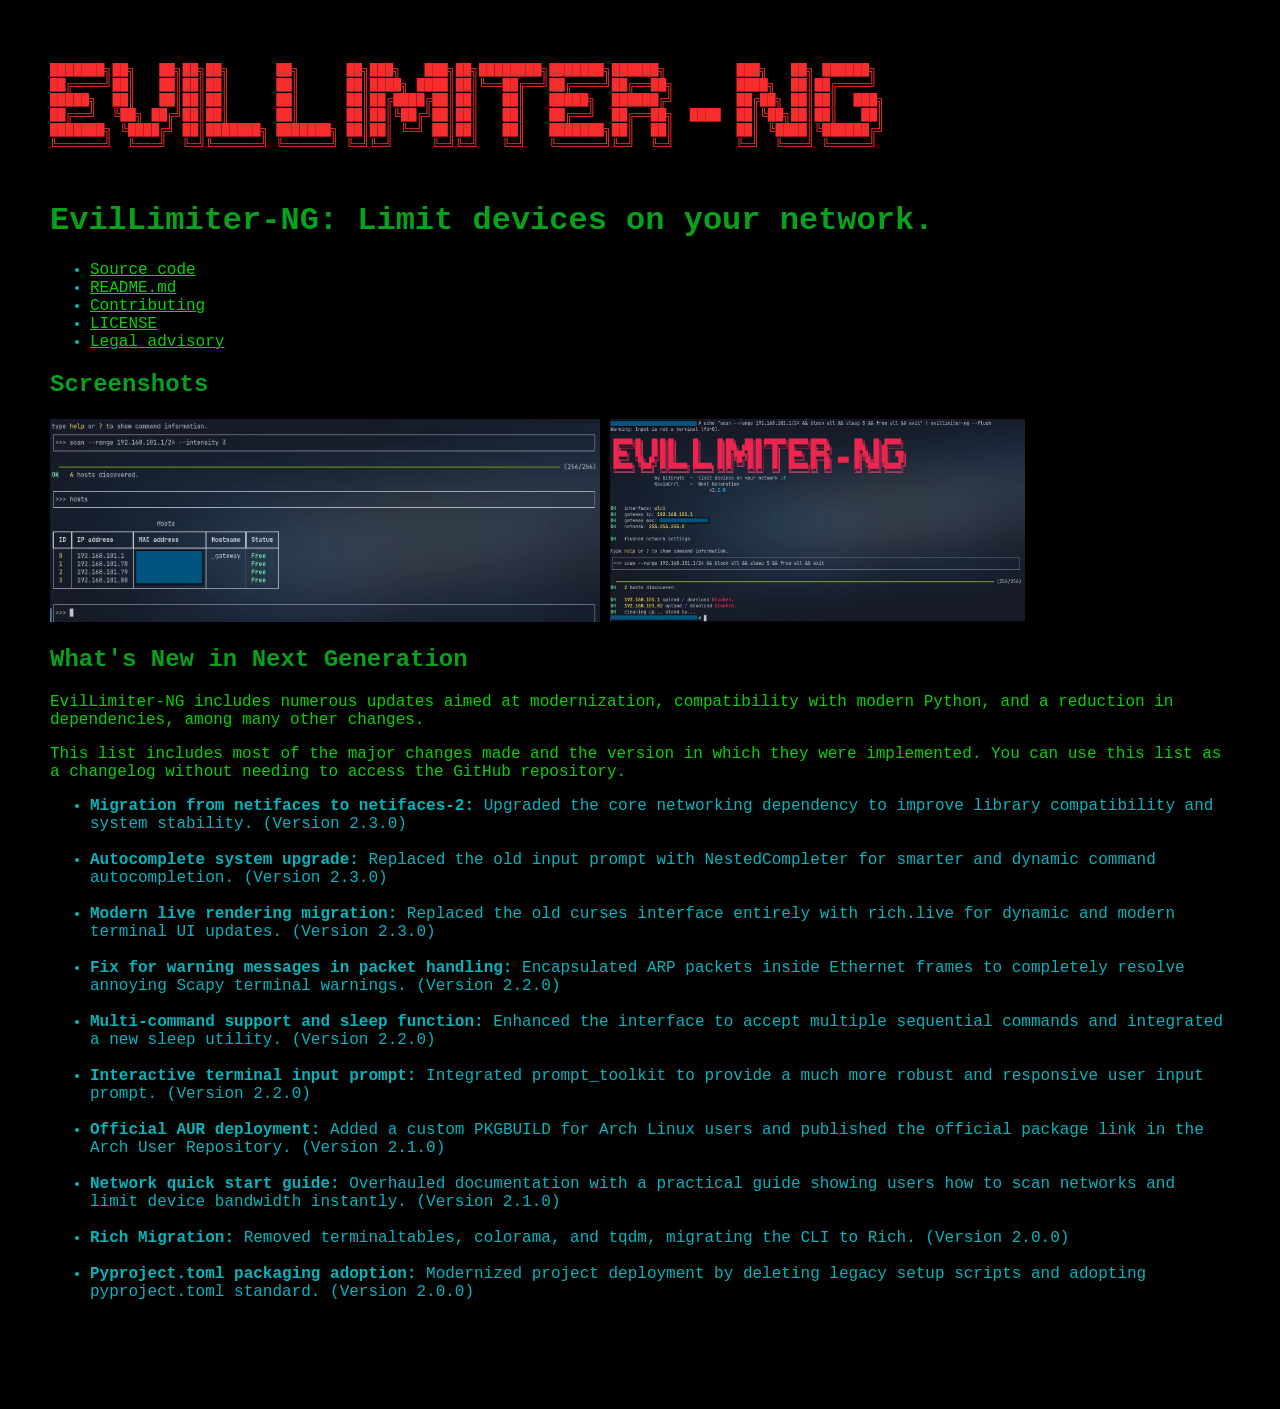
==== docs/index.html @ 6b51c89b "Version 2.3.0" ====
<!DOCTYPE html>
<html lang="en">

<head>
    <meta charset="UTF-8">
    <title>EvilLimiter-NG</title>
    <link rel="stylesheet" href="styles.css">
</head>

<body>
    <pre style="display: inline-block; min-width: max-content;">
███████╗██╗   ██╗██╗██╗      ██╗      ██╗███╗   ███╗██╗████████╗███████╗██████╗         ███╗   ██╗ ██████╗
██╔════╝██║   ██║██║██║      ██║      ██║████╗ ████║██║╚══██╔══╝██╔════╝██╔══██╗        ████╗  ██║██╔════╝
█████╗  ██║   ██║██║██║      ██║      ██║██╔████╔██║██║   ██║   █████╗  ██████╔╝        ██╔██╗ ██║██║  ███╗
██╔══╝  ╚██╗ ██╔╝██║██║      ██║      ██║██║╚██╔╝██║██║   ██║   ██╔══╝  ██╔══██╗  ████  ██║╚██╗██║██║   ██║
███████╗ ╚████╔╝ ██║███████╗ ███████╗ ██║██║ ╚═╝ ██║██║   ██║   ███████╗██║  ██║        ██║ ╚████║╚██████╔╝
╚══════╝  ╚═══╝  ╚═╝╚══════╝ ╚══════╝ ╚═╝╚═╝     ╚═╝╚═╝   ╚═╝   ╚══════╝╚═╝  ╚═╝        ╚═╝  ╚═══╝ ╚═════╝
    </pre>
    <h1>EvilLimiter-NG: Limit devices on your network.</h1>
    <ul>
        <li><a href="https://github.com/KevinCrrl/evillimiter-ng">Source code</a></li>
        <li><a href="https://github.com/KevinCrrl/evillimiter-ng/blob/main/README.md">README.md</a></li>
        <li><a href="https://github.com/KevinCrrl/evillimiter-ng/blob/main/CONTRIBUTING.md">Contributing</a></li>
        <li><a href="https://github.com/KevinCrrl/evillimiter-ng/blob/main/LICENSE">LICENSE</a></li>
        <li><a href="https://github.com/KevinCrrl/evillimiter-ng/blob/main/LEGAL.md">Legal advisory</a></li>
    </ul>

    <h2>Screenshots</h2>
    <img src="assets/scan.webp" alt="evillimiter-ng scan and hosts commands" width="550px">
    <img src="assets/echo.webp" alt="evillimiter-ng scan and hosts commands" width="415px">

    <h2>What's New in Next Generation</h2>
    <p>EvilLimiter-NG includes numerous updates aimed at modernization, compatibility with modern Python, and a
        reduction in dependencies, among many other changes.</p>
    <p>This list includes most of the major changes made and the version in which they were implemented. You can use
        this list as a changelog without needing to access the GitHub repository.</p>
    <ul>
        <li><b>Migration from netifaces to netifaces-2: </b>Upgraded the core networking dependency to improve library
            compatibility and system stability. (Version 2.3.0)</li><br>
        <li><b>Autocomplete system upgrade: </b>Replaced the old input prompt with NestedCompleter for smarter and
            dynamic command autocompletion. (Version 2.3.0)</li><br>
        <li><b>Modern live rendering migration: </b>Replaced the old curses interface entirely with rich.live for
            dynamic and modern terminal UI updates. (Version 2.3.0)</li><br>
        <li><b>Fix for warning messages in packet handling: </b>Encapsulated ARP packets inside Ethernet frames to
            completely resolve annoying Scapy terminal warnings. (Version 2.2.0)</li><br>
        <li><b>Multi-command support and sleep function: </b>Enhanced the interface to accept multiple sequential
            commands and integrated a new sleep utility. (Version 2.2.0)</li><br>
        <li><b>Interactive terminal input prompt: </b>Integrated prompt_toolkit to provide a much more robust and
            responsive user input prompt. (Version 2.2.0)</li><br>
        <li><b>Official AUR deployment: </b>Added a custom PKGBUILD for Arch Linux users and published the official
            package link in the Arch User Repository. (Version 2.1.0)</li><br>
        <li><b>Network quick start guide: </b>Overhauled documentation with a practical guide showing users how to scan
            networks and limit device bandwidth instantly. (Version 2.1.0)</li><br>
        <li><b>Rich Migration: </b>Removed terminaltables, colorama, and tqdm, migrating the CLI to Rich. (Version
            2.0.0)</li><br>
        <li><b>Pyproject.toml packaging adoption: </b>Modernized project deployment by deleting legacy setup scripts and
            adopting pyproject.toml standard. (Version 2.0.0)</li><br>
    </ul>
</body>

</html>
---- docs/styles.css ----
body {
    background-color: black;
    font-family: 'JetBrainsMono Nerd Font Mono', monospace;
    margin: 50px;
}

p, a {
    color: rgb(9, 209, 9);
}

pre {
    color: rgb(247, 45, 45);
}

h1, h2 {
    color: rgb(7, 161, 27);
}

li {
    color: rgb(5, 180, 189);
}
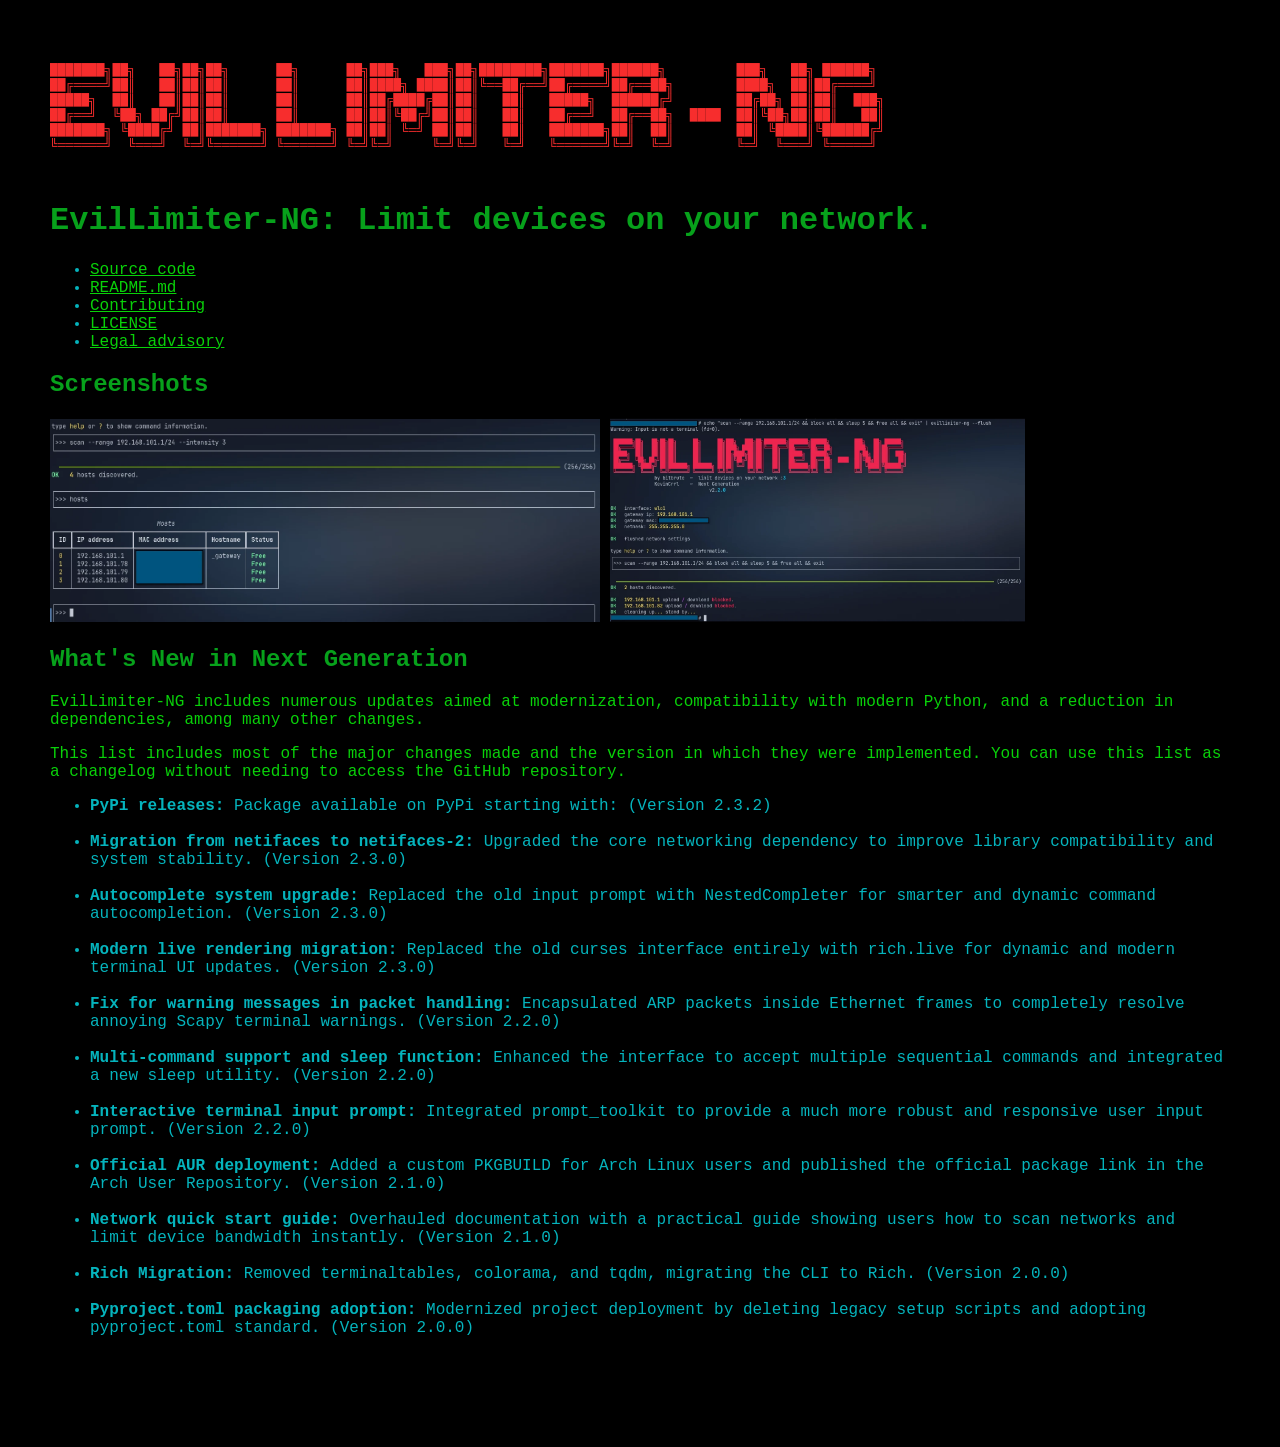
==== commit e338615f: "Update website" ====
--- a/docs/index.html
+++ b/docs/index.html
@@ -35,6 +35,7 @@
     <p>This list includes most of the major changes made and the version in which they were implemented. You can use
         this list as a changelog without needing to access the GitHub repository.</p>
     <ul>
+        <li><b>PyPi releases: </b>Package available on PyPi starting with: (Version 2.3.2)</li><br>
         <li><b>Migration from netifaces to netifaces-2: </b>Upgraded the core networking dependency to improve library
             compatibility and system stability. (Version 2.3.0)</li><br>
         <li><b>Autocomplete system upgrade: </b>Replaced the old input prompt with NestedCompleter for smarter and
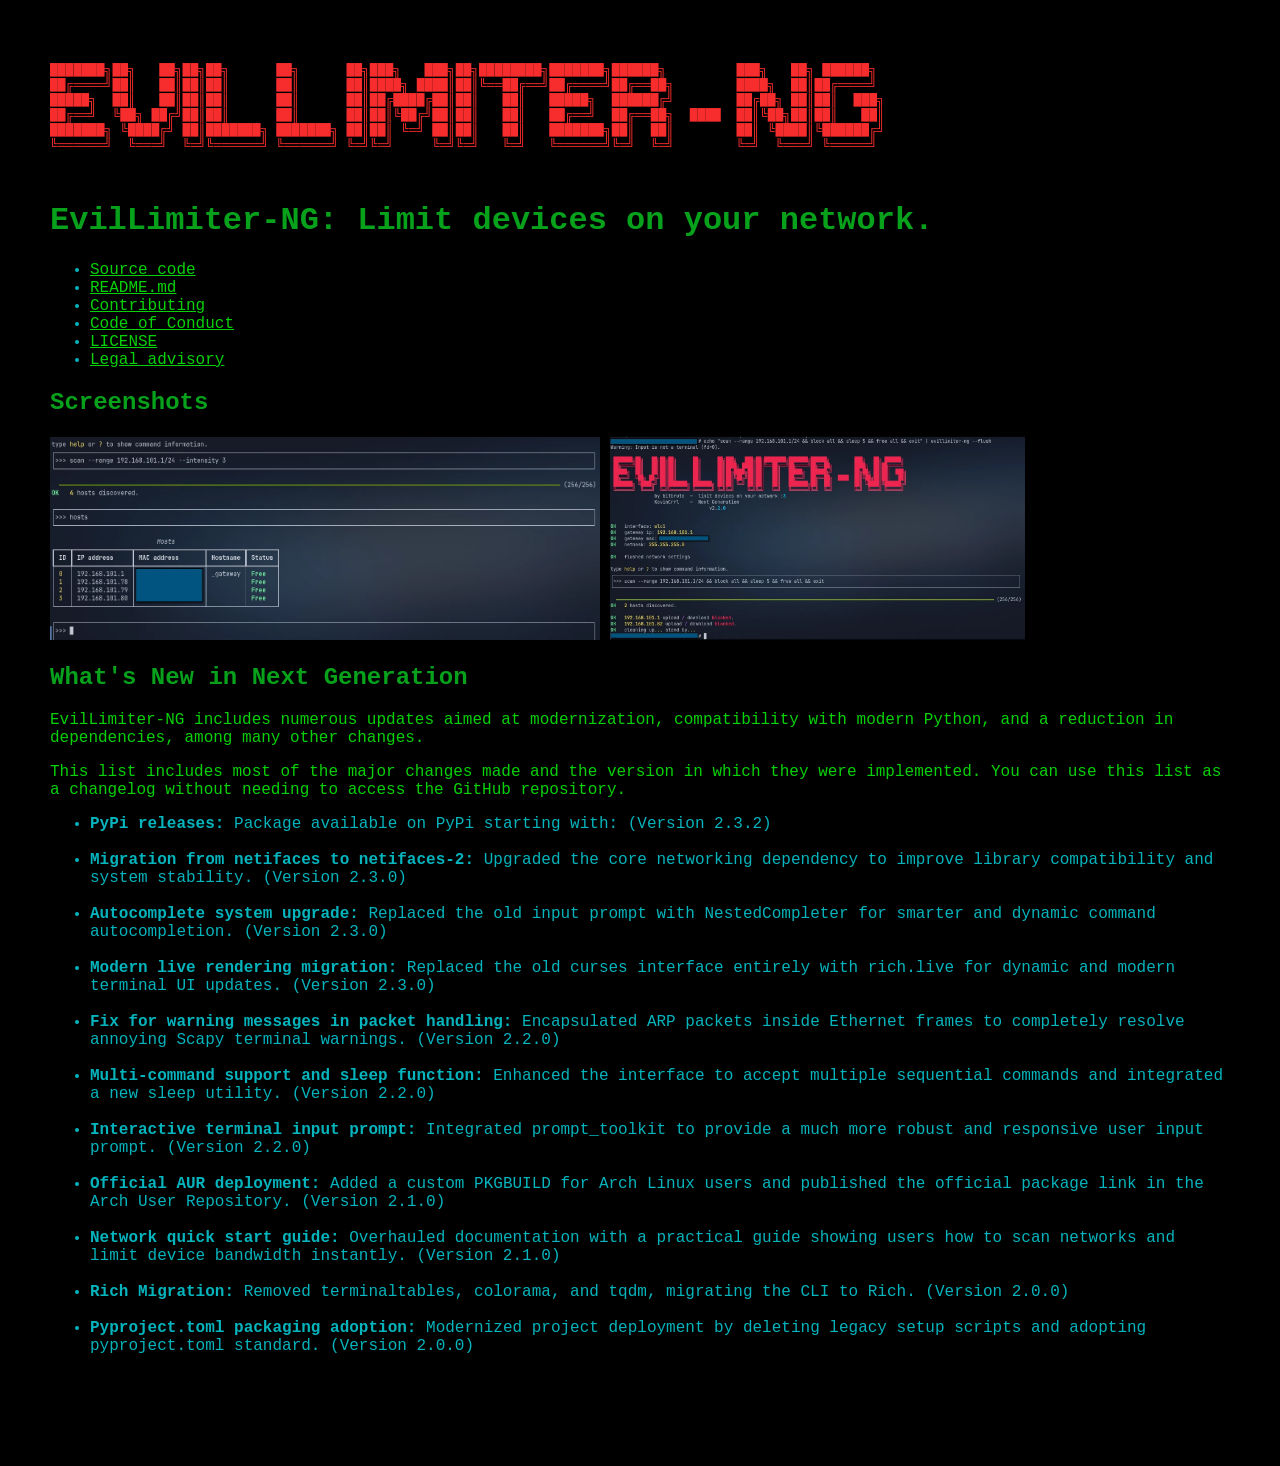
==== commit 8deee583: "Update website" ====
--- a/docs/index.html
+++ b/docs/index.html
@@ -21,6 +21,7 @@
         <li><a href="https://github.com/KevinCrrl/evillimiter-ng">Source code</a></li>
         <li><a href="https://github.com/KevinCrrl/evillimiter-ng/blob/main/README.md">README.md</a></li>
         <li><a href="https://github.com/KevinCrrl/evillimiter-ng/blob/main/CONTRIBUTING.md">Contributing</a></li>
+        <li><a href="https://github.com/KevinCrrl/evillimiter-ng/blob/main/CODE_OF_CONDUCT.md">Code of Conduct</a></li>
         <li><a href="https://github.com/KevinCrrl/evillimiter-ng/blob/main/LICENSE">LICENSE</a></li>
         <li><a href="https://github.com/KevinCrrl/evillimiter-ng/blob/main/LEGAL.md">Legal advisory</a></li>
     </ul>
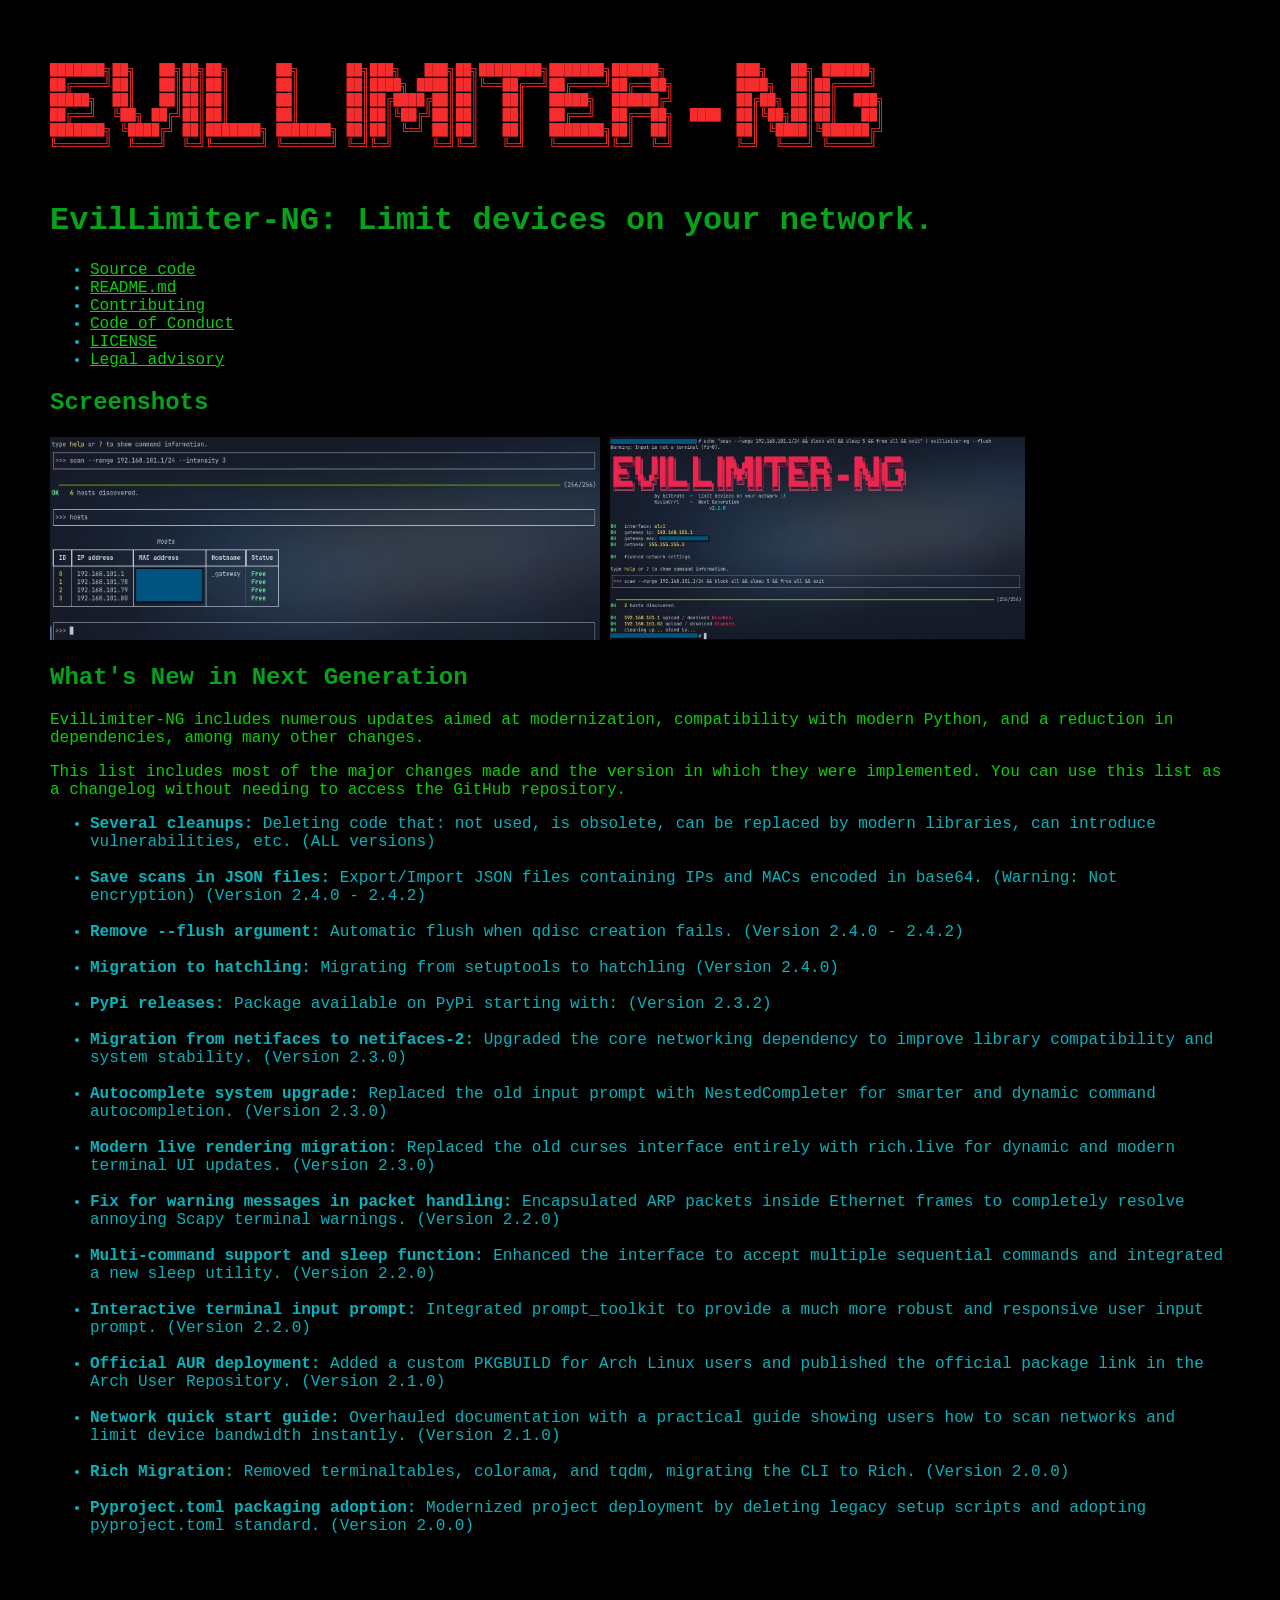
==== commit ebfac530: "Update website" ====
--- a/docs/index.html
+++ b/docs/index.html
@@ -36,6 +36,12 @@
     <p>This list includes most of the major changes made and the version in which they were implemented. You can use
         this list as a changelog without needing to access the GitHub repository.</p>
     <ul>
+        <li><b>Several cleanups: </b>Deleting code that: not used, is obsolete, can be replaced by modern libraries, can
+            introduce vulnerabilities, etc. (ALL versions)</li><br>
+        <li><b>Save scans in JSON files: </b>Export/Import JSON files containing IPs and MACs encoded in base64.
+            (Warning: Not encryption) (Version 2.4.0 - 2.4.2)</li><br>
+        <li><b>Remove --flush argument: </b>Automatic flush when qdisc creation fails. (Version 2.4.0 - 2.4.2)</li><br>
+        <li><b>Migration to hatchling: </b>Migrating from setuptools to hatchling (Version 2.4.0)</li><br>
         <li><b>PyPi releases: </b>Package available on PyPi starting with: (Version 2.3.2)</li><br>
         <li><b>Migration from netifaces to netifaces-2: </b>Upgraded the core networking dependency to improve library
             compatibility and system stability. (Version 2.3.0)</li><br>
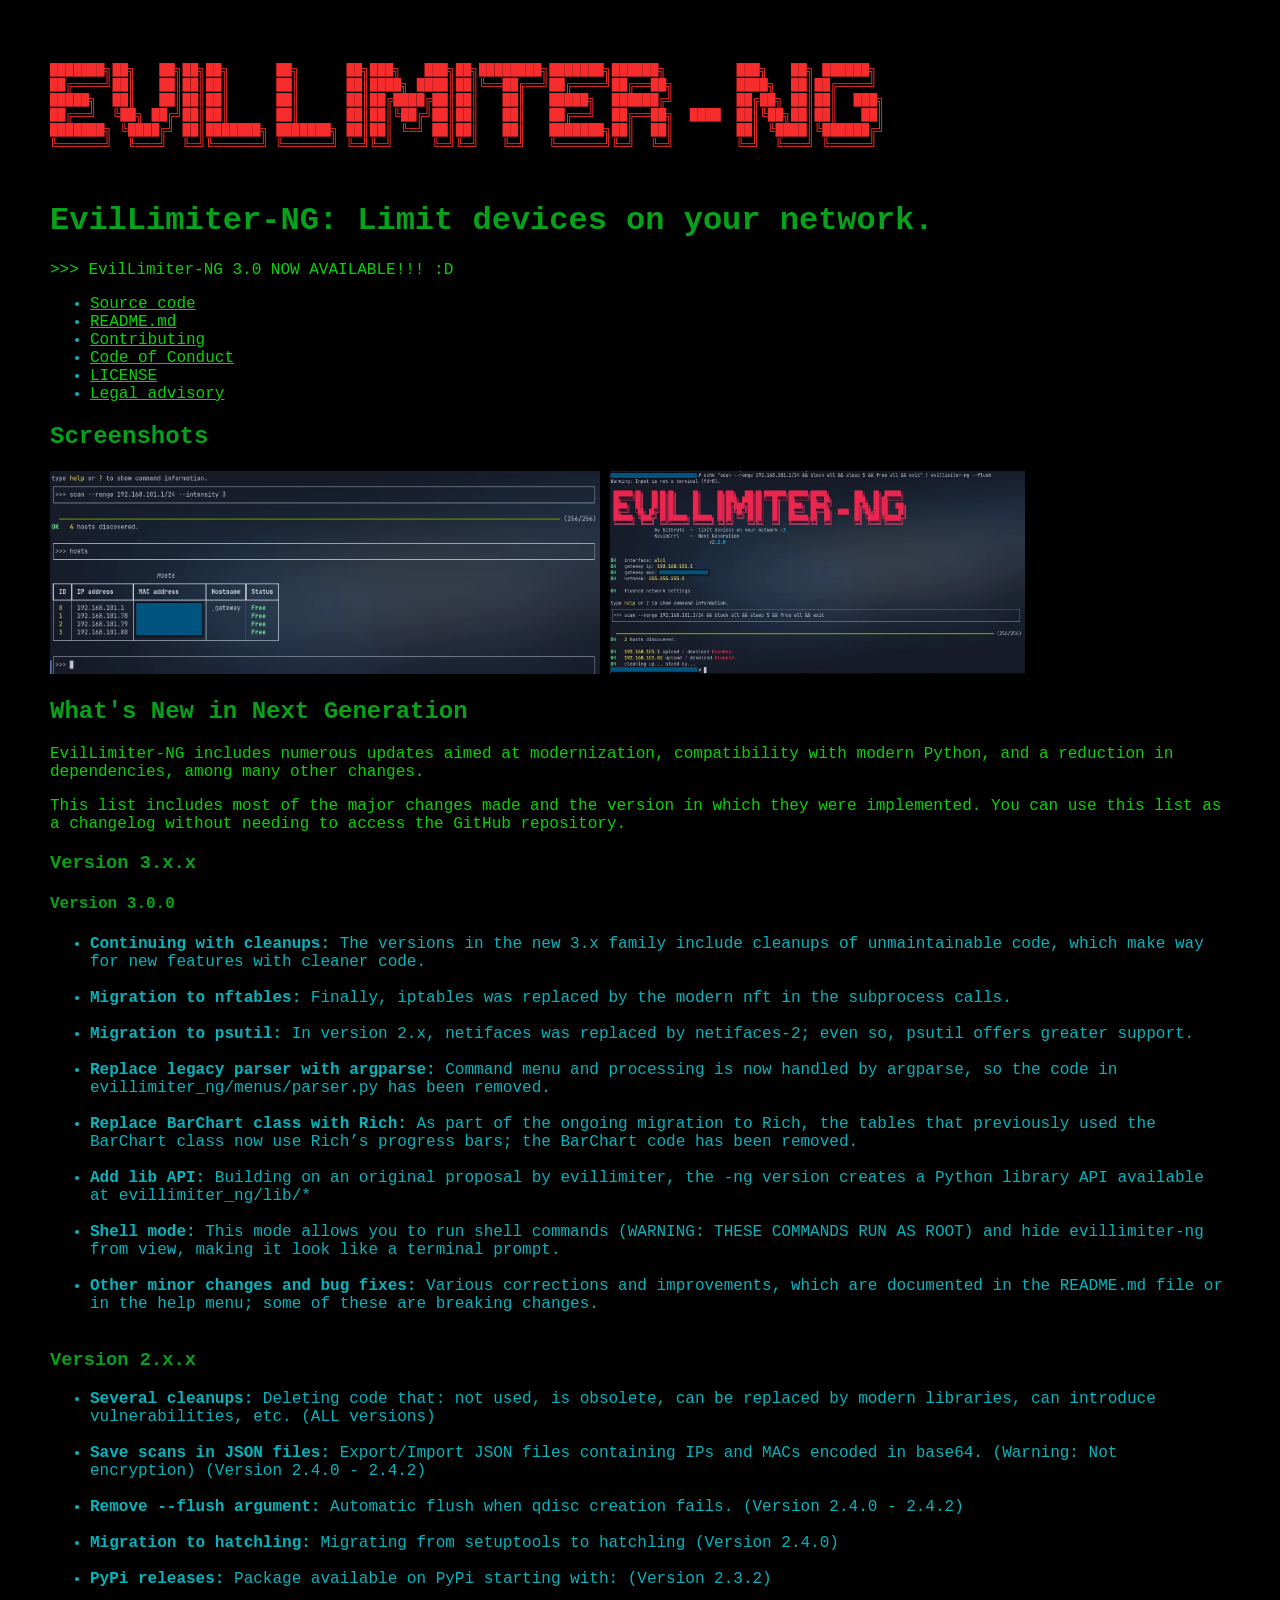
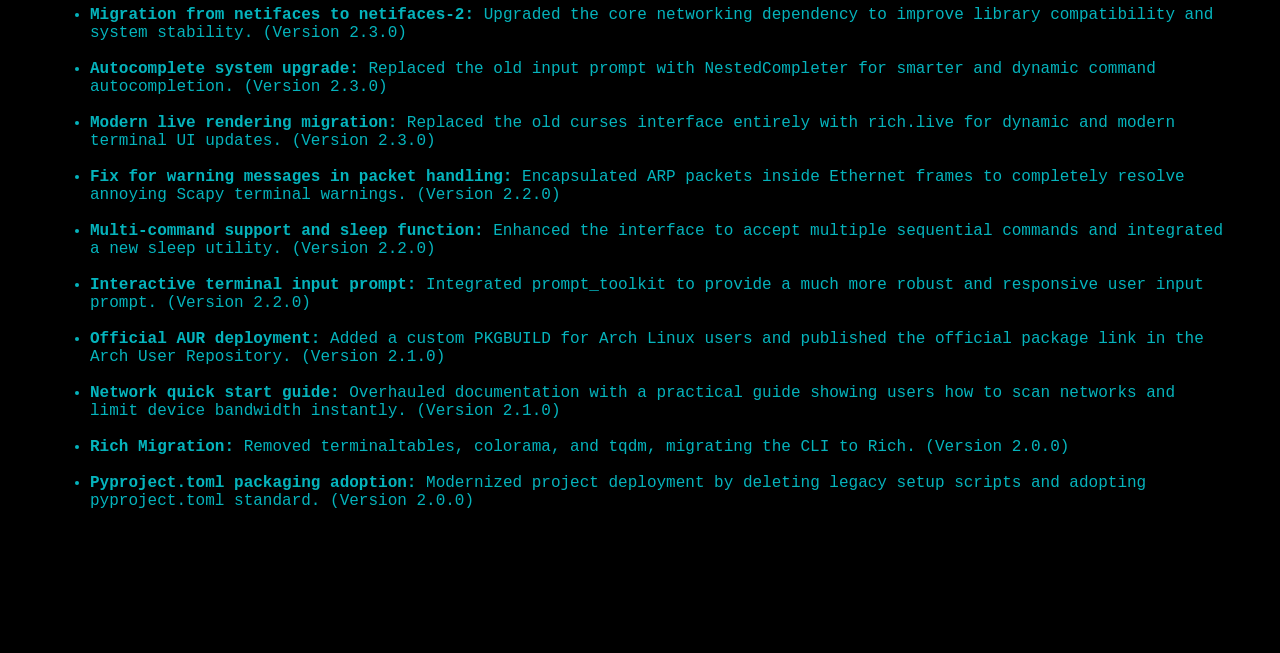
==== commit ad16d2db: "Update main screenshot and update website changelog" ====
--- a/docs/index.html
+++ b/docs/index.html
@@ -17,6 +17,7 @@
 ╚══════╝  ╚═══╝  ╚═╝╚══════╝ ╚══════╝ ╚═╝╚═╝     ╚═╝╚═╝   ╚═╝   ╚══════╝╚═╝  ╚═╝        ╚═╝  ╚═══╝ ╚═════╝
     </pre>
     <h1>EvilLimiter-NG: Limit devices on your network.</h1>
+    <p>>>> EvilLimiter-NG 3.0 NOW AVAILABLE!!! :D</p>
     <ul>
         <li><a href="https://github.com/KevinCrrl/evillimiter-ng">Source code</a></li>
         <li><a href="https://github.com/KevinCrrl/evillimiter-ng/blob/main/README.md">README.md</a></li>
@@ -35,6 +36,19 @@
         reduction in dependencies, among many other changes.</p>
     <p>This list includes most of the major changes made and the version in which they were implemented. You can use
         this list as a changelog without needing to access the GitHub repository.</p>
+    <h3>Version 3.x.x</h3>
+    <h4>Version 3.0.0</h4>
+    <ul>
+        <li><b>Continuing with cleanups: </b>The versions in the new 3.x family include cleanups of unmaintainable code, which make way for new features with cleaner code.</li><br>
+        <li><b>Migration to nftables: </b>Finally, iptables was replaced by the modern nft in the subprocess calls.</li><br>
+        <li><b>Migration to psutil: </b>In version 2.x, netifaces was replaced by netifaces-2; even so, psutil offers greater support.</li><br>
+        <li><b>Replace legacy parser with argparse: </b>Command menu and processing is now handled by argparse, so the code in evillimiter_ng/menus/parser.py has been removed.</li><br>
+        <li><b>Replace BarChart class with Rich: </b>As part of the ongoing migration to Rich, the tables that previously used the BarChart class now use Rich’s progress bars; the BarChart code has been removed.</li><br>
+        <li><b>Add lib API: </b>Building on an original proposal by evillimiter, the -ng version creates a Python library API available at evillimiter_ng/lib/*</li><br>
+        <li><b>Shell mode: </b>This mode allows you to run shell commands (WARNING: THESE COMMANDS RUN AS ROOT) and hide evillimiter-ng from view, making it look like a terminal prompt.</li><br>
+        <li><b>Other minor changes and bug fixes: </b>Various corrections and improvements, which are documented in the README.md file or in the help menu; some of these are breaking changes.</li><br>
+    </ul>
+    <h3>Version 2.x.x</h3>
     <ul>
         <li><b>Several cleanups: </b>Deleting code that: not used, is obsolete, can be replaced by modern libraries, can
             introduce vulnerabilities, etc. (ALL versions)</li><br>
--- a/docs/styles.css
+++ b/docs/styles.css
@@ -12,7 +12,7 @@
     color: rgb(247, 45, 45);
 }
 
-h1, h2 {
+h1, h2, h3, h4 {
     color: rgb(7, 161, 27);
 }
 
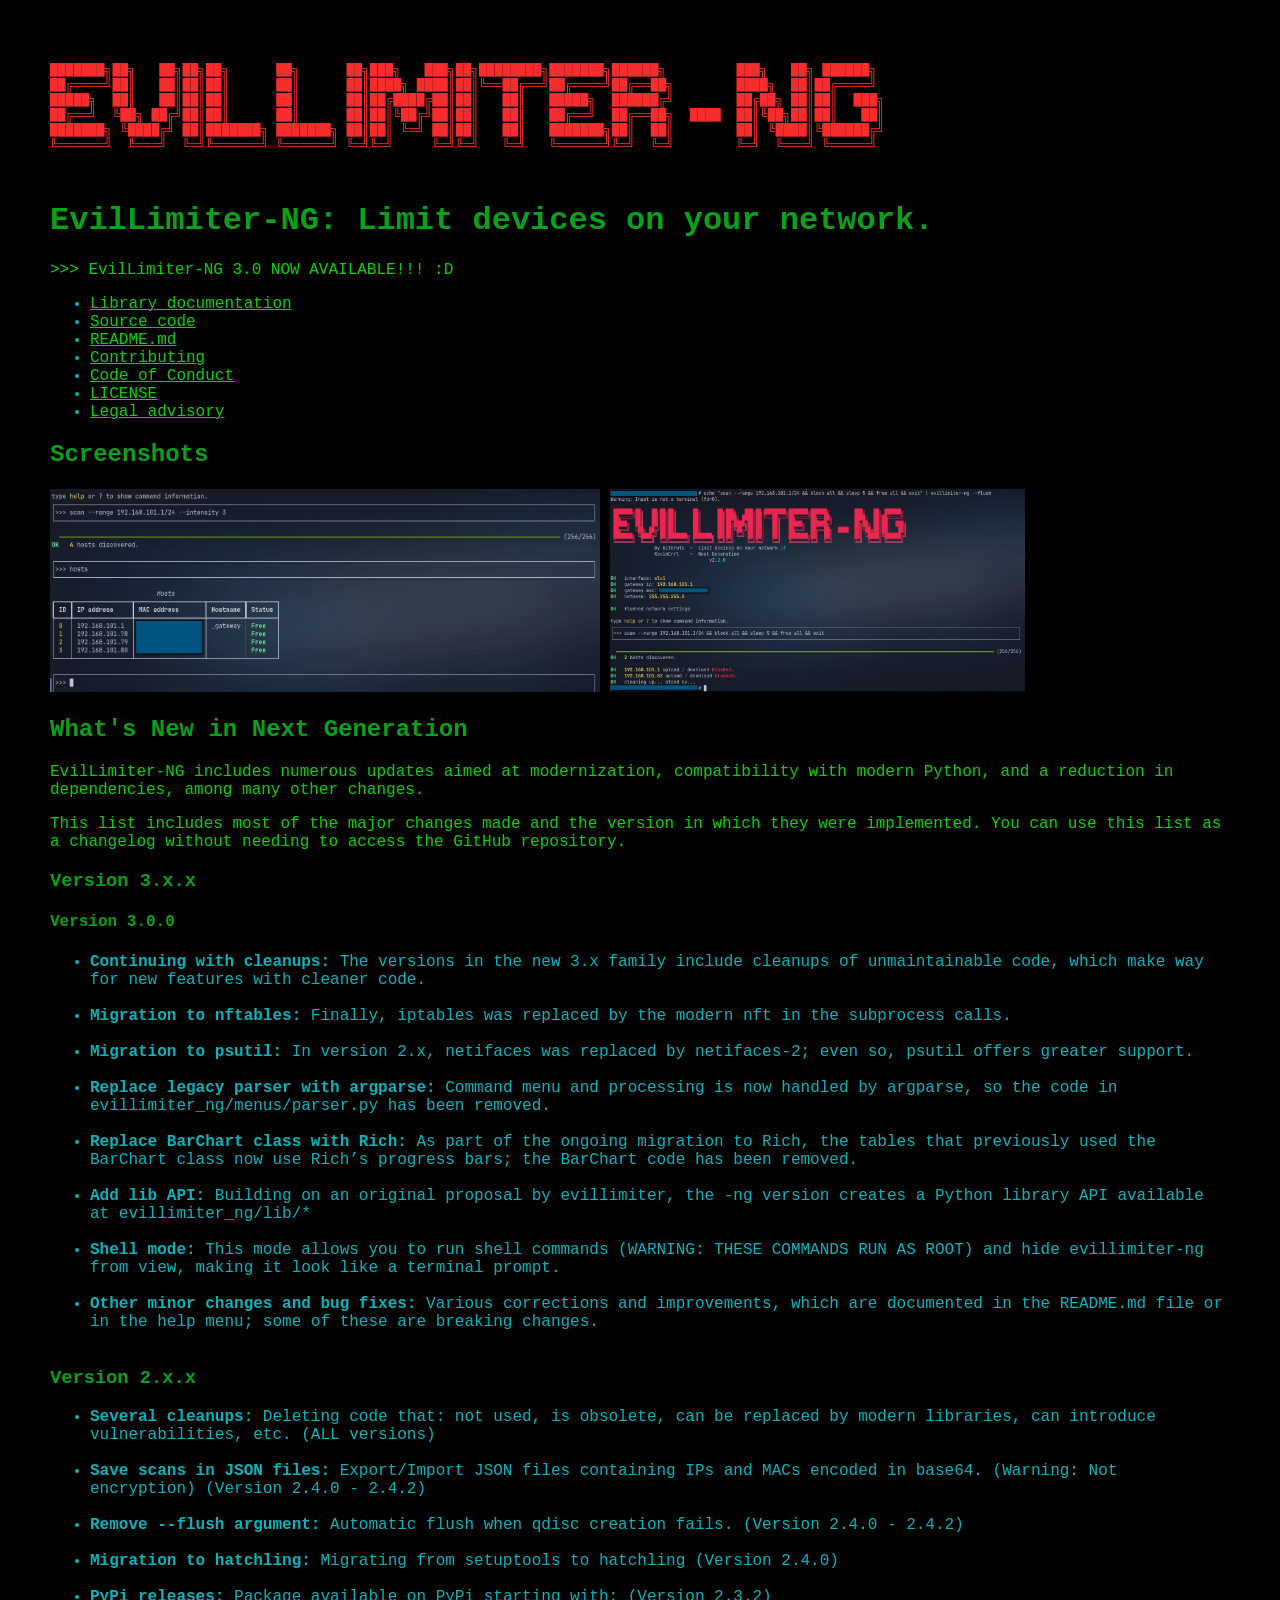
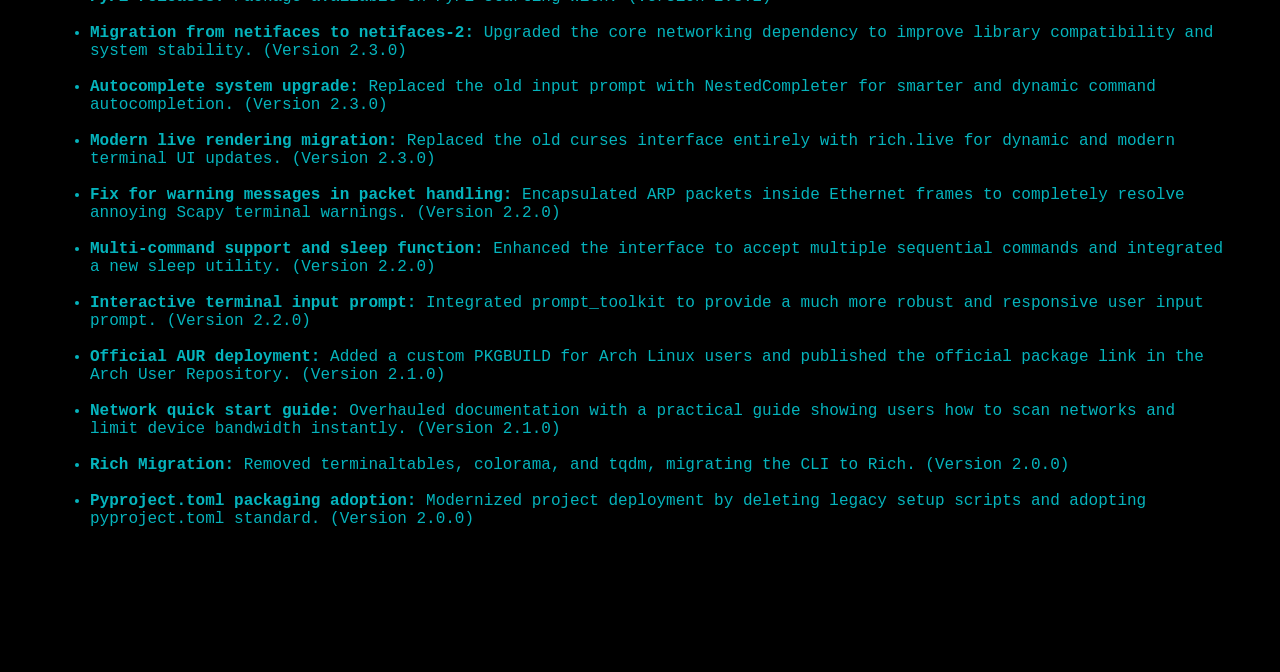
==== commit 265adc95: "Add API library documentation and fix manager.py" ====
--- a/docs/index.html
+++ b/docs/index.html
@@ -3,12 +3,18 @@
 
 <head>
     <meta charset="UTF-8">
+    <meta name="viewport" content="width=device-width,initial-scale=1"/>
     <title>EvilLimiter-NG</title>
     <link rel="stylesheet" href="styles.css">
 </head>
 
 <body>
-    <pre style="display: inline-block; min-width: max-content;">
+    <style>
+        p {
+            color: rgb(9, 209, 9);
+        }
+    </style>
+    <pre style="display: inline-block; min-width: max-content;" class="banner">
 ███████╗██╗   ██╗██╗██╗      ██╗      ██╗███╗   ███╗██╗████████╗███████╗██████╗         ███╗   ██╗ ██████╗
 ██╔════╝██║   ██║██║██║      ██║      ██║████╗ ████║██║╚══██╔══╝██╔════╝██╔══██╗        ████╗  ██║██╔════╝
 █████╗  ██║   ██║██║██║      ██║      ██║██╔████╔██║██║   ██║   █████╗  ██████╔╝        ██╔██╗ ██║██║  ███╗
@@ -19,6 +25,7 @@
     <h1>EvilLimiter-NG: Limit devices on your network.</h1>
     <p>>>> EvilLimiter-NG 3.0 NOW AVAILABLE!!! :D</p>
     <ul>
+        <li><a href="/docs/apilib/">Library documentation</a></li>
         <li><a href="https://github.com/KevinCrrl/evillimiter-ng">Source code</a></li>
         <li><a href="https://github.com/KevinCrrl/evillimiter-ng/blob/main/README.md">README.md</a></li>
         <li><a href="https://github.com/KevinCrrl/evillimiter-ng/blob/main/CONTRIBUTING.md">Contributing</a></li>
@@ -39,14 +46,23 @@
     <h3>Version 3.x.x</h3>
     <h4>Version 3.0.0</h4>
     <ul>
-        <li><b>Continuing with cleanups: </b>The versions in the new 3.x family include cleanups of unmaintainable code, which make way for new features with cleaner code.</li><br>
-        <li><b>Migration to nftables: </b>Finally, iptables was replaced by the modern nft in the subprocess calls.</li><br>
-        <li><b>Migration to psutil: </b>In version 2.x, netifaces was replaced by netifaces-2; even so, psutil offers greater support.</li><br>
-        <li><b>Replace legacy parser with argparse: </b>Command menu and processing is now handled by argparse, so the code in evillimiter_ng/menus/parser.py has been removed.</li><br>
-        <li><b>Replace BarChart class with Rich: </b>As part of the ongoing migration to Rich, the tables that previously used the BarChart class now use Rich’s progress bars; the BarChart code has been removed.</li><br>
-        <li><b>Add lib API: </b>Building on an original proposal by evillimiter, the -ng version creates a Python library API available at evillimiter_ng/lib/*</li><br>
-        <li><b>Shell mode: </b>This mode allows you to run shell commands (WARNING: THESE COMMANDS RUN AS ROOT) and hide evillimiter-ng from view, making it look like a terminal prompt.</li><br>
-        <li><b>Other minor changes and bug fixes: </b>Various corrections and improvements, which are documented in the README.md file or in the help menu; some of these are breaking changes.</li><br>
+        <li><b>Continuing with cleanups: </b>The versions in the new 3.x family include cleanups of unmaintainable code,
+            which make way for new features with cleaner code.</li><br>
+        <li><b>Migration to nftables: </b>Finally, iptables was replaced by the modern nft in the subprocess calls.</li>
+        <br>
+        <li><b>Migration to psutil: </b>In version 2.x, netifaces was replaced by netifaces-2; even so, psutil offers
+            greater support.</li><br>
+        <li><b>Replace legacy parser with argparse: </b>Command menu and processing is now handled by argparse, so the
+            code in evillimiter_ng/menus/parser.py has been removed.</li><br>
+        <li><b>Replace BarChart class with Rich: </b>As part of the ongoing migration to Rich, the tables that
+            previously used the BarChart class now use Rich’s progress bars; the BarChart code has been removed.</li>
+        <br>
+        <li><b>Add lib API: </b>Building on an original proposal by evillimiter, the -ng version creates a Python
+            library API available at evillimiter_ng/lib/*</li><br>
+        <li><b>Shell mode: </b>This mode allows you to run shell commands (WARNING: THESE COMMANDS RUN AS ROOT) and hide
+            evillimiter-ng from view, making it look like a terminal prompt.</li><br>
+        <li><b>Other minor changes and bug fixes: </b>Various corrections and improvements, which are documented in the
+            README.md file or in the help menu; some of these are breaking changes.</li><br>
     </ul>
     <h3>Version 2.x.x</h3>
     <ul>
--- a/docs/styles.css
+++ b/docs/styles.css
@@ -4,11 +4,11 @@
     margin: 50px;
 }
 
-p, a {
+a {
     color: rgb(9, 209, 9);
 }
 
-pre {
+.banner {
     color: rgb(247, 45, 45);
 }
 
@@ -18,4 +18,8 @@
 
 li {
     color: rgb(5, 180, 189);
-}+}
+
+p {
+    color: blanchedalmond;
+}
